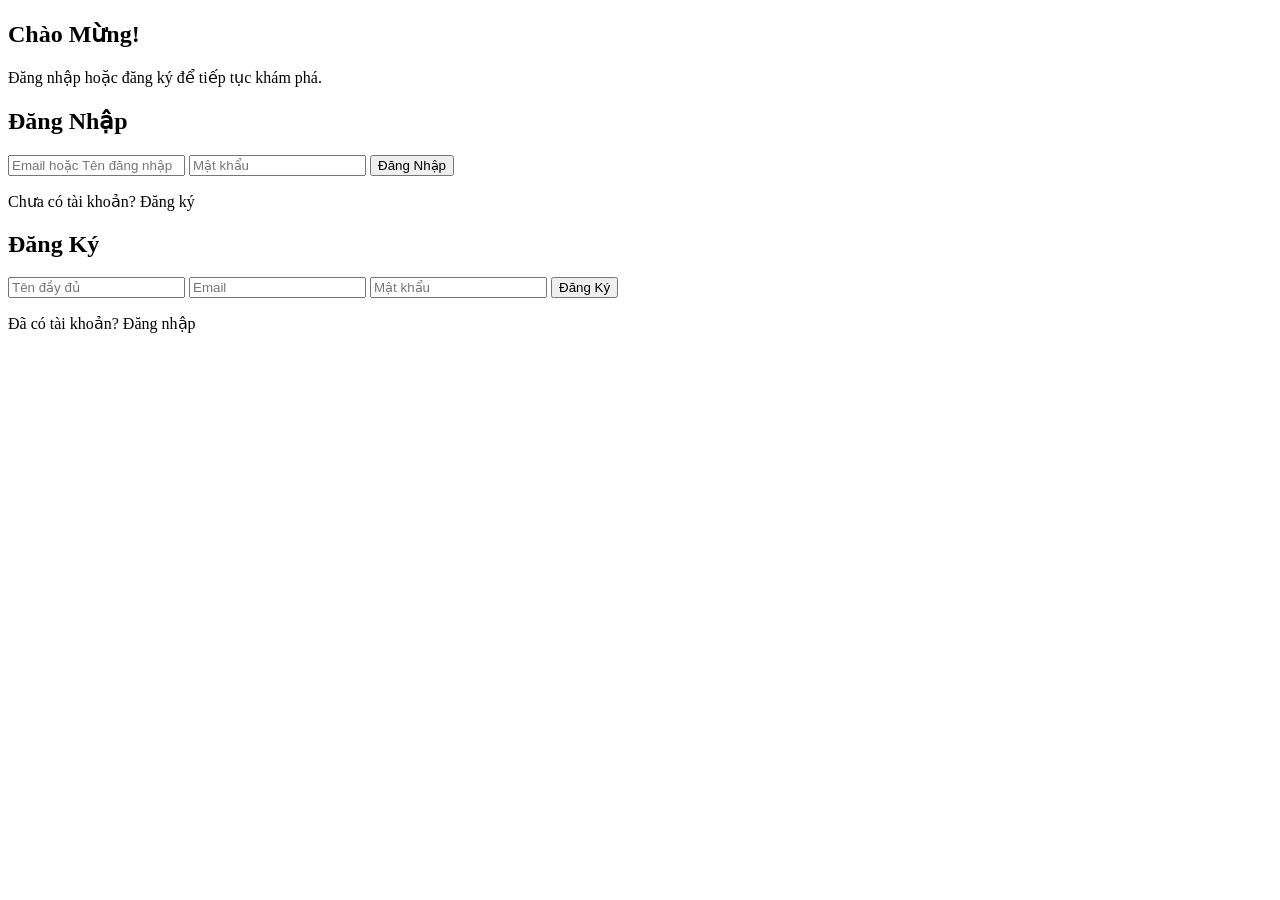
==== web/static/login.html @ 55f0cb72 "Add files via upload" ====
<!DOCTYPE html>
<html lang="vi">
<head>
    <meta charset="UTF-8">
    <meta name="viewport" content="width=device-width, initial-scale=1.0">
    <title>Đăng Nhập & Đăng Ký</title>
    <link rel="stylesheet" href="/static/styles.css">

</head>
<body>

<div class="container">
    <!-- Chào mừng (bên trái) -->
    <div class="welcome-section">
        <h2>Chào Mừng!</h2>
        <p>Đăng nhập hoặc đăng ký để tiếp tục khám phá.</p>
    </div>

    <!-- Form đăng nhập / đăng ký (bên phải) -->
    <div class="form-wrapper">
        <div class="form-container">
            <!-- Form Đăng Nhập -->
            <div class="form-section">
                <div class="form-box">
                    <h2>Đăng Nhập</h2>
                    <form id="login-form">
                        <input type="text" placeholder="Email hoặc Tên đăng nhập" required>
                        <input type="password" placeholder="Mật khẩu" required>
                        <button type="submit">Đăng Nhập</button>
                    </form>
                    <p class="switch-form">Chưa có tài khoản? <span id="switch-to-signup">Đăng ký</span></p>
                </div>
            </div>

            <!-- Form Đăng Ký -->
            <div class="form-section">
                <div class="form-box">
                    <h2>Đăng Ký</h2>
                    <form id="signup-form">
                        <input type="text" placeholder="Tên đầy đủ" required>
                        <input type="email" placeholder="Email" required>
                        <input type="password" placeholder="Mật khẩu" required>
                        <button type="submit">Đăng Ký</button>
                    </form>
                    <p class="switch-form">Đã có tài khoản? <span id="switch-to-login">Đăng nhập</span></p>
                </div>
            </div>
        </div>
    </div>
</div>

<script>
    document.addEventListener("DOMContentLoaded", () => {
        const formContainer = document.querySelector(".form-container");
        const switchToSignup = document.getElementById("switch-to-signup");
        const switchToLogin = document.getElementById("switch-to-login");

        switchToSignup.addEventListener("click", () => {
            formContainer.classList.add("move-left");
        });

        switchToLogin.addEventListener("click", () => {
            formContainer.classList.remove("move-left");
        });
    });
</script>

</body>
</html>
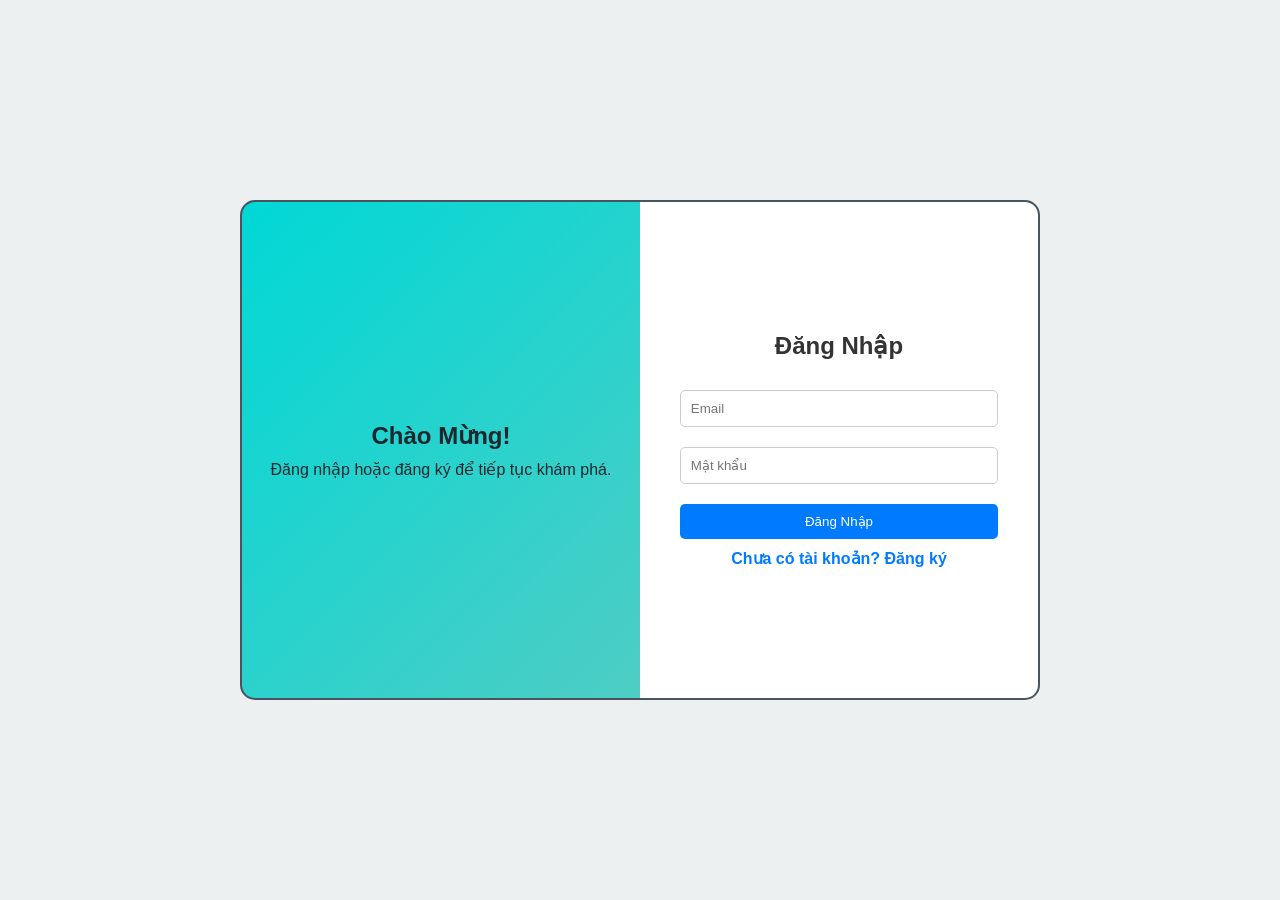
==== commit 772c14c4: "Add files via upload" ====
--- a/web/static/login.html
+++ b/web/static/login.html
@@ -5,44 +5,56 @@
     <meta name="viewport" content="width=device-width, initial-scale=1.0">
     <title>Đăng Nhập & Đăng Ký</title>
     <link rel="stylesheet" href="/static/styles.css">
-
+    <style>
+        * { box-sizing: border-box; margin: 0; padding: 0; font-family: Arial, sans-serif; }
+        body { display: flex; justify-content: center; align-items: center; height: 100vh; background-color: #ecf0f1; }
+        .container { display: flex; width: 800px; height: 500px; background: #1e272e; border-radius: 15px; overflow: hidden; border: 2px solid #485460; position: relative; }
+        .welcome-section { width: 50%; background: linear-gradient(135deg, #00d8d6, #4ecdc4); display: flex; flex-direction: column; justify-content: center; align-items: center; color: #1e272e; text-align: center; padding: 20px; }
+        .welcome-section h2 { font-size: 24px; margin-bottom: 10px; font-weight: bold; }
+        .welcome-section p { font-size: 16px; }
+        .form-wrapper { width: 50%; overflow: hidden; position: relative; }
+        .form-container { display: flex; width: 200%; height: 100%; transition: transform 0.5s ease-in-out; }
+        .form-section { width: 50%; height: 100%; display: flex; justify-content: center; align-items: center; background-color: #ffffff; }
+        .form-box { width: 80%; text-align: center; }
+        .form-box h2 { margin-bottom: 20px; color: #333; }
+        .form-box input { width: 100%; padding: 10px; margin: 10px 0; border: 1px solid #ccc; border-radius: 5px; }
+        .form-box button { width: 100%; padding: 10px; margin-top: 10px; background: #007bff; color: white; border: none; border-radius: 5px; cursor: pointer; }
+        .switch-form { margin-top: 10px; color: #007bff; cursor: pointer; font-weight: bold; }
+        .move-left { transform: translateX(-50%); }
+    </style>
 </head>
 <body>
 
 <div class="container">
-    <!-- Chào mừng (bên trái) -->
     <div class="welcome-section">
         <h2>Chào Mừng!</h2>
         <p>Đăng nhập hoặc đăng ký để tiếp tục khám phá.</p>
     </div>
-
-    <!-- Form đăng nhập / đăng ký (bên phải) -->
     <div class="form-wrapper">
         <div class="form-container">
-            <!-- Form Đăng Nhập -->
             <div class="form-section">
                 <div class="form-box">
                     <h2>Đăng Nhập</h2>
                     <form id="login-form">
-                        <input type="text" placeholder="Email hoặc Tên đăng nhập" required>
-                        <input type="password" placeholder="Mật khẩu" required>
+                        <input type="text" name="email" placeholder="Email" required>
+                        <input type="password" name="mat_khau" placeholder="Mật khẩu" required>
                         <button type="submit">Đăng Nhập</button>
                     </form>
                     <p class="switch-form">Chưa có tài khoản? <span id="switch-to-signup">Đăng ký</span></p>
+                    <p id="login-message" style="color: red;"></p>
                 </div>
             </div>
-
-            <!-- Form Đăng Ký -->
             <div class="form-section">
                 <div class="form-box">
                     <h2>Đăng Ký</h2>
                     <form id="signup-form">
-                        <input type="text" placeholder="Tên đầy đủ" required>
-                        <input type="email" placeholder="Email" required>
-                        <input type="password" placeholder="Mật khẩu" required>
+                        <input type="text" name="ten_kh" placeholder="Tên khách hàng" required>
+                        <input type="email" name="email" placeholder="Email" required>
+                        <input type="password" name="mat_khau" placeholder="Mật khẩu" required>
                         <button type="submit">Đăng Ký</button>
                     </form>
                     <p class="switch-form">Đã có tài khoản? <span id="switch-to-login">Đăng nhập</span></p>
+                    <p id="signup-message" style="color: red;"></p>
                 </div>
             </div>
         </div>
@@ -54,16 +66,67 @@
         const formContainer = document.querySelector(".form-container");
         const switchToSignup = document.getElementById("switch-to-signup");
         const switchToLogin = document.getElementById("switch-to-login");
+        const loginForm = document.getElementById("login-form");
+        const signupForm = document.getElementById("signup-form");
+        const loginMessage = document.getElementById("login-message");
+        const signupMessage = document.getElementById("signup-message");
 
-        switchToSignup.addEventListener("click", () => {
-            formContainer.classList.add("move-left");
+        switchToSignup.addEventListener("click", () => formContainer.classList.add("move-left"));
+        switchToLogin.addEventListener("click", () => formContainer.classList.remove("move-left"));
+
+        loginForm.addEventListener("submit", async (e) => {
+            e.preventDefault();
+            const formData = new FormData(loginForm);
+            try {
+                const response = await fetch("http://127.0.0.1:8000/login", {
+                    method: "POST",
+                    body: formData
+                });
+                const result = await response.json();
+                console.log("Phản hồi từ /login:", result); // Debug
+                if (response.ok) {
+                    loginMessage.style.color = "green";
+                    loginMessage.textContent = result.message;
+                    const userData = {
+                        ten_kh: result.user.ten_kh,
+                        email: result.user.email
+                    };
+                    localStorage.setItem("user", JSON.stringify(userData));
+                    console.log("Đã lưu vào localStorage:", userData); // Debug
+                    setTimeout(() => window.location.href = "http://127.0.0.1:8000/", 1000);
+                } else {
+                    loginMessage.textContent = result.detail;
+                }
+            } catch (error) {
+                loginMessage.textContent = "Lỗi kết nối server!";
+                console.error("Lỗi:", error); // Debug
+            }
         });
 
-        switchToLogin.addEventListener("click", () => {
-            formContainer.classList.remove("move-left");
+        signupForm.addEventListener("submit", async (e) => {
+            e.preventDefault();
+            const formData = new FormData(signupForm);
+            try {
+                const response = await fetch("http://127.0.0.1:8000/signup", {
+                    method: "POST",
+                    body: formData
+                });
+                const result = await response.json();
+                console.log("Phản hồi từ /signup:", result); // Debug
+                if (response.ok) {
+                    signupMessage.style.color = "green";
+                    signupMessage.textContent = result.message;
+                    setTimeout(() => formContainer.classList.remove("move-left"), 1000);
+                } else {
+                    signupMessage.textContent = result.detail;
+                }
+            } catch (error) {
+                signupMessage.textContent = "Lỗi kết nối server!";
+                console.error("Lỗi:", error); // Debug
+            }
         });
     });
 </script>
 
 </body>
-</html>
+</html>
